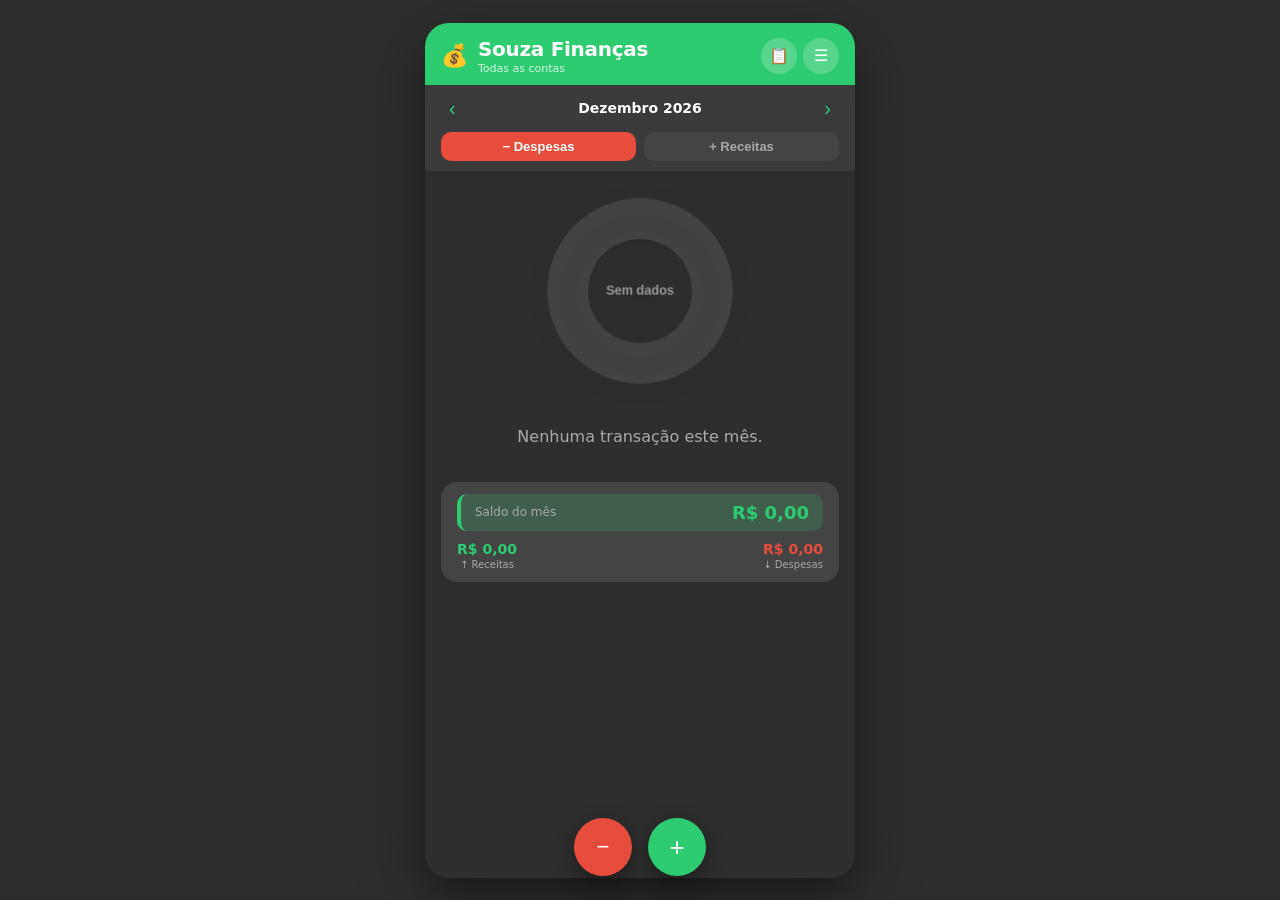
==== souzafinancas/index.html @ b455a030 "feat: Cria app Souza Finanças inspirada no Monefy com donut chart, categorias, drawer, histórico e s" ====
<!DOCTYPE html>
<html lang="pt-BR">
<head>
  <meta charset="UTF-8" />
  <meta name="viewport" content="width=device-width, initial-scale=1.0, viewport-fit=cover" />
  <meta name="theme-color" content="#2ecc71" />
  <meta name="description" content="Souza Finanças — Controlo financeiro pessoal" />
  <meta name="mobile-web-app-capable" content="yes" />
  <meta name="apple-mobile-web-app-capable" content="yes" />
  <meta name="apple-mobile-web-app-status-bar-style" content="default" />
  <meta name="apple-mobile-web-app-title" content="Souza Finanças" />
  <title>Souza Finanças</title>
  <link rel="manifest" href="manifest.json" />
  <link rel="stylesheet" href="css/style.css" />
</head>
<body>

<div id="app">

  <!-- ── HEADER ─────────────────────────────────────────── -->
  <header>
    <div class="header-left">
      <span style="font-size:22px">💰</span>
      <div>
        <h1>Souza Finanças</h1>
        <div class="header-sub">Todas as contas</div>
      </div>
    </div>
    <div class="header-actions">
      <button class="icon-btn" id="btn-historico" data-nav="historico" title="Histórico">📋</button>
      <button class="icon-btn" id="btn-menu" title="Menu">☰</button>
    </div>
  </header>

  <!-- ── BARRA PERÍODO ──────────────────────────────────── -->
  <div class="periodo-bar">
    <button class="periodo-btn" id="btn-mes-ant">‹</button>
    <span id="periodo-label">Agosto 2026</span>
    <button class="periodo-btn" id="btn-mes-seg">›</button>
  </div>

  <!-- ── TABS DESPESA / RECEITA ─────────────────────────── -->
  <div class="tabs-tipo">
    <button class="tab-tipo ativo" data-tipo="despesa">− Despesas</button>
    <button class="tab-tipo" data-tipo="receita">+ Receitas</button>
  </div>

  <!-- ── CONTEÚDO ───────────────────────────────────────── -->
  <div class="conteudo">

    <!-- ═══ PÁGINA: INÍCIO ════════════════════════════════ -->
    <div id="pagina-inicio" class="pagina">

      <!-- Gráfico Donut -->
      <div class="donut-wrapper">
        <canvas id="donut-canvas" width="220" height="220"></canvas>
      </div>

      <!-- Grid categorias -->
      <div id="categorias-grid"></div>

      <!-- Saldo -->
      <div class="saldo-section">
        <div class="saldo-bar positivo" id="saldo-bar">
          <span class="saldo-label">Saldo do mês</span>
          <span id="saldo-valor" class="positivo">R$ 0,00</span>
        </div>
        <div class="resumo-row">
          <div class="resumo-item receita">
            <span class="resumo-val" id="resumo-receita">R$ 0,00</span>
            <span class="resumo-lab">↑ Receitas</span>
          </div>
          <div class="resumo-item despesa">
            <span class="resumo-val" id="resumo-despesa">R$ 0,00</span>
            <span class="resumo-lab">↓ Despesas</span>
          </div>
        </div>
      </div>

    </div><!-- fim pagina-inicio -->

    <!-- ═══ PÁGINA: CATEGORIAS ════════════════════════════ -->
    <div id="pagina-categorias" class="pagina hidden">
      <div class="pagina-header">
        <button class="btn-back">←</button>
        <h2>Categorias</h2>
        <button class="btn-add-item" id="btn-nova-cat">+</button>
      </div>
      <div id="lista-categorias"></div>
    </div>

    <!-- ═══ PÁGINA: CONTAS ════════════════════════════════ -->
    <div id="pagina-contas" class="pagina hidden">
      <div class="pagina-header">
        <button class="btn-back">←</button>
        <h2>Contas</h2>
      </div>
      <div id="lista-contas"></div>
    </div>

    <!-- ═══ PÁGINA: HISTÓRICO ════════════════════════════ -->
    <div id="pagina-historico" class="pagina hidden">
      <div class="pagina-header">
        <button class="btn-back">←</button>
        <h2>Histórico</h2>
      </div>
      <div id="lista-historico"></div>
    </div>

  </div><!-- fim conteudo -->

  <!-- ── FAB Botões ─────────────────────────────────────── -->
  <div class="fab-container">
    <button class="fab fab-despesa" id="btn-fab-despesa" title="Nova Despesa">−</button>
    <button class="fab fab-receita" id="btn-fab-receita" title="Nova Receita">+</button>
  </div>

</div><!-- fim #app -->

<!-- ═══════ OVERLAY DRAWER ════════════════════════════════ -->
<div id="overlay-drawer"></div>

<!-- ═══════ DRAWER LATERAL ════════════════════════════════ -->
<aside id="drawer">
  <div class="drawer-header">
    <h2>💰 Souza Finanças</h2>
    <p>Gestão financeira pessoal</p>
  </div>
  <ul class="drawer-menu">
    <li data-nav="categorias">
      <div class="dm-icone">📓</div>
      Categorias
    </li>
    <li data-nav="contas">
      <div class="dm-icone">👛</div>
      Contas
    </li>
    <li data-nav="historico">
      <div class="dm-icone">📋</div>
      Histórico
    </li>
    <li data-nav="inicio">
      <div class="dm-icone">🏠</div>
      Início
    </li>
  </ul>
</aside>

<!-- ═══════ OVERLAY MODAL ═════════════════════════════════ -->
<div id="overlay-modal"></div>

<!-- ═══════ MODAL: NOVA TRANSAÇÃO ═════════════════════════ -->
<div id="modal-transacao" class="modal">
  <div class="modal-handle"></div>
  <h2>
    <span id="modal-tipo" class="modal-tipo-badge despesa">− Despesa</span>
    <button class="btn-fechar-modal" id="btn-fechar-modal">×</button>
  </h2>

  <div class="form-group">
    <label>Valor</label>
    <input type="number" id="modal-valor" placeholder="0,00" min="0" step="0.01" inputmode="decimal" />
  </div>

  <div class="form-group">
    <label>Categoria</label>
    <select id="modal-categoria"></select>
  </div>

  <div class="form-group">
    <label>Conta</label>
    <select id="modal-conta"></select>
  </div>

  <div class="form-group">
    <label>Data</label>
    <input type="date" id="modal-data" />
  </div>

  <div class="form-group">
    <label>Nota (opcional)</label>
    <input type="text" id="modal-nota" placeholder="Ex: Almoço com a família" />
  </div>

  <button class="btn-primario" id="btn-salvar-transacao">Guardar Transação</button>
</div>

<!-- ═══════ MODAL: NOVA CATEGORIA ═════════════════════════ -->
<div id="modal-nova-cat" class="modal">
  <div class="modal-handle"></div>
  <h2>
    Nova Categoria
    <button class="btn-fechar-modal" id="btn-fechar-nova-cat">×</button>
  </h2>

  <div class="form-group">
    <label>Nome</label>
    <input type="text" id="nova-cat-nome" placeholder="Ex: Academia" />
  </div>

  <div class="form-group">
    <label>Ícone (emoji)</label>
    <input type="text" id="nova-cat-icone" placeholder="🏋️" maxlength="2" style="text-align:center;font-size:28px" />
  </div>

  <div class="form-group">
    <label>Cor</label>
    <input type="color" id="nova-cat-cor" value="#2ecc71" style="height:44px;padding:4px" />
  </div>

  <div class="form-group">
    <label>Tipo</label>
    <select id="nova-cat-tipo">
      <option value="despesa">Despesa</option>
      <option value="receita">Receita</option>
    </select>
  </div>

  <button class="btn-primario" id="btn-salvar-cat">Criar Categoria</button>
</div>

<!-- ═══════ MODAL: DETALHE CATEGORIA ══════════════════════ -->
<div id="modal-detalhe" class="modal">
  <div class="modal-handle"></div>
  <div style="display:flex;justify-content:flex-end">
    <button class="btn-fechar-modal" id="btn-fechar-det">×</button>
  </div>
  <div class="det-header">
    <h2 id="det-titulo">Categoria</h2>
    <div class="det-total" id="det-total">R$ 0,00</div>
    <div class="det-qtd" id="det-qtd">0 transações</div>
  </div>
  <div id="det-lista"></div>
</div>

<!-- ═══════ TOAST ══════════════════════════════════════════ -->
<div id="toast"></div>

<!-- ═══════ SCRIPTS ════════════════════════════════════════ -->
<script src="js/data.js"></script>
<script src="js/storage.js"></script>
<script src="js/chart.js"></script>
<script src="js/app.js"></script>
<script>
  // Botão histórico no header
  document.getElementById('btn-historico').addEventListener('click', () => navegarPara('historico'));

  // Service Worker
  if ('serviceWorker' in navigator) {
    navigator.serviceWorker.register('sw.js').catch(() => {});
  }
</script>
</body>
</html>
---- souzafinancas/css/style.css ----
/* ============================================================
   style.css — Souza Finanças · Design inspirado no Monefy
   ============================================================ */

/* ── Reset & Base ─────────────────────────────────────────── */
*, *::before, *::after { box-sizing: border-box; margin: 0; padding: 0; }

:root {
  --verde:      #2ecc71;
  --verde-esc:  #27ae60;
  --verde-claro:#e8f8f0;
  --fundo-dark: #2e2e2e;
  --fundo-med:  #3a3a3a;
  --fundo-card: #444444;
  --texto:      #ffffff;
  --texto-muted:#aaaaaa;
  --vermelho:   #e74c3c;
  --azul:       #3498db;
  --sombra:     0 4px 20px rgba(0,0,0,0.3);
  --radius:     16px;
  --radius-sm:  10px;
  --transition: 0.25s ease;
}

html, body {
  height: 100%;
  font-family: 'Segoe UI', system-ui, -apple-system, sans-serif;
  background: var(--fundo-dark);
  color: var(--texto);
  overflow: hidden;
}

/* ── Layout principal ────────────────────────────────────── */
#app {
  display: flex;
  flex-direction: column;
  height: 100vh;
  max-width: 430px;
  margin: 0 auto;
  position: relative;
  overflow: hidden;
  background: var(--fundo-dark);
}

/* ── Header ──────────────────────────────────────────────── */
header {
  background: var(--verde);
  padding: 14px 16px 10px;
  display: flex;
  align-items: center;
  justify-content: space-between;
  z-index: 10;
  flex-shrink: 0;
}

.header-left {
  display: flex;
  align-items: center;
  gap: 10px;
}

header h1 {
  font-size: 20px;
  font-weight: 700;
  color: #fff;
  letter-spacing: -0.3px;
}

.header-sub {
  font-size: 11px;
  color: rgba(255,255,255,0.8);
  margin-top: 1px;
}

.header-actions {
  display: flex;
  gap: 6px;
  align-items: center;
}

.icon-btn {
  background: rgba(255,255,255,0.2);
  border: none;
  border-radius: 50%;
  width: 36px;
  height: 36px;
  cursor: pointer;
  display: flex;
  align-items: center;
  justify-content: center;
  font-size: 16px;
  color: #fff;
  transition: background var(--transition);
}
.icon-btn:hover { background: rgba(255,255,255,0.35); }

/* ── Barra período ───────────────────────────────────────── */
.periodo-bar {
  display: flex;
  align-items: center;
  justify-content: space-between;
  padding: 8px 16px;
  background: var(--fundo-med);
  flex-shrink: 0;
}

.periodo-btn {
  background: none;
  border: none;
  color: var(--verde);
  font-size: 20px;
  cursor: pointer;
  padding: 4px 8px;
  border-radius: 8px;
  transition: background var(--transition);
}
.periodo-btn:hover { background: rgba(46,204,113,0.15); }

#periodo-label {
  font-size: 14px;
  font-weight: 600;
  color: var(--texto);
}

/* ── Tabs Despesa / Receita ──────────────────────────────── */
.tabs-tipo {
  display: flex;
  background: var(--fundo-med);
  padding: 0 16px 10px;
  gap: 8px;
  flex-shrink: 0;
}

.tab-tipo {
  flex: 1;
  padding: 7px;
  border: none;
  border-radius: var(--radius-sm);
  font-size: 13px;
  font-weight: 600;
  cursor: pointer;
  transition: all var(--transition);
  background: var(--fundo-card);
  color: var(--texto-muted);
}

.tab-tipo[data-tipo="despesa"].ativo {
  background: var(--vermelho);
  color: #fff;
}
.tab-tipo[data-tipo="receita"].ativo {
  background: var(--verde);
  color: #fff;
}

/* ── Conteúdo principal ──────────────────────────────────── */
.conteudo {
  flex: 1;
  overflow-y: auto;
  -webkit-overflow-scrolling: touch;
  scrollbar-width: none;
}
.conteudo::-webkit-scrollbar { display: none; }

/* ── Página ──────────────────────────────────────────────── */
.pagina { padding-bottom: 100px; }
.hidden { display: none !important; }

/* ── Gráfico Donut ───────────────────────────────────────── */
.donut-wrapper {
  display: flex;
  justify-content: center;
  align-items: center;
  padding: 20px 16px 8px;
}

#donut-canvas {
  width: 200px;
  height: 200px;
  filter: drop-shadow(0 4px 12px rgba(0,0,0,0.4));
}

/* ── Grid de categorias ──────────────────────────────────── */
#categorias-grid {
  display: grid;
  grid-template-columns: repeat(3, 1fr);
  gap: 8px;
  padding: 8px 16px;
}

.cat-item {
  display: flex;
  flex-direction: column;
  align-items: center;
  gap: 4px;
  padding: 10px 6px;
  background: var(--fundo-card);
  border-radius: var(--radius-sm);
  cursor: pointer;
  transition: transform var(--transition), background var(--transition);
  border-left: 3px solid var(--cat-cor, var(--verde));
}
.cat-item:active { transform: scale(0.95); }

.cat-icone { font-size: 22px; }
.cat-nome  { font-size: 10px; color: var(--texto-muted); text-align: center; }
.cat-pct   { font-size: 12px; font-weight: 700; color: var(--cat-cor, var(--verde)); }

.sem-dados {
  text-align: center;
  color: var(--texto-muted);
  padding: 20px;
  grid-column: 1/-1;
}

/* ── Saldo bar ───────────────────────────────────────────── */
.saldo-section {
  margin: 8px 16px;
  padding: 12px 16px;
  background: var(--fundo-card);
  border-radius: var(--radius);
}

.saldo-bar {
  display: flex;
  align-items: center;
  justify-content: space-between;
  padding: 8px 14px;
  border-radius: var(--radius-sm);
  margin-bottom: 10px;
}
.saldo-bar.positivo { background: rgba(46,204,113,0.2); border-left: 4px solid var(--verde); }
.saldo-bar.negativo { background: rgba(231,76,60,0.2);  border-left: 4px solid var(--vermelho); }

#saldo-valor {
  font-size: 18px;
  font-weight: 700;
}
#saldo-valor.positivo { color: var(--verde); }
#saldo-valor.negativo { color: var(--vermelho); }

.saldo-label { font-size: 12px; color: var(--texto-muted); }

.resumo-row {
  display: flex;
  justify-content: space-between;
}

.resumo-item {
  display: flex;
  flex-direction: column;
  align-items: center;
  gap: 2px;
}
.resumo-item .resumo-val {
  font-size: 14px;
  font-weight: 600;
}
.resumo-item .resumo-lab {
  font-size: 10px;
  color: var(--texto-muted);
}
.resumo-item.receita .resumo-val { color: var(--verde); }
.resumo-item.despesa .resumo-val { color: var(--vermelho); }

/* ── FAB Botões ──────────────────────────────────────────── */
.fab-container {
  position: fixed;
  bottom: 24px;
  left: 50%;
  transform: translateX(-50%);
  display: flex;
  gap: 16px;
  z-index: 20;
  max-width: 430px;
}

.fab {
  width: 58px;
  height: 58px;
  border-radius: 50%;
  border: none;
  cursor: pointer;
  font-size: 26px;
  display: flex;
  align-items: center;
  justify-content: center;
  box-shadow: 0 6px 20px rgba(0,0,0,0.4);
  transition: transform 0.2s, box-shadow 0.2s;
}
.fab:active { transform: scale(0.92); }

.fab-despesa {
  background: var(--vermelho);
  color: #fff;
  font-size: 22px;
}
.fab-receita {
  background: var(--verde);
  color: #fff;
}

/* ── Drawer lateral ──────────────────────────────────────── */
#overlay-drawer {
  position: fixed;
  inset: 0;
  background: rgba(0,0,0,0.5);
  z-index: 29;
  opacity: 0;
  pointer-events: none;
  transition: opacity var(--transition);
}
#overlay-drawer.visivel { opacity: 1; pointer-events: all; }

#drawer {
  position: fixed;
  top: 0;
  right: -280px;
  width: 260px;
  height: 100%;
  background: #f0faf5;
  z-index: 30;
  transition: right var(--transition);
  display: flex;
  flex-direction: column;
  padding: 0;
  overflow-y: auto;
}
#drawer.aberto { right: 0; }

.drawer-header {
  background: var(--verde);
  padding: 40px 20px 20px;
  color: #fff;
}
.drawer-header h2 { font-size: 22px; }
.drawer-header p  { font-size: 12px; opacity: 0.8; margin-top: 2px; }

.drawer-menu {
  list-style: none;
  padding: 16px 0;
  flex: 1;
}

.drawer-menu li {
  display: flex;
  align-items: center;
  gap: 16px;
  padding: 16px 24px;
  cursor: pointer;
  color: #333;
  font-size: 15px;
  font-weight: 500;
  transition: background var(--transition);
}
.drawer-menu li:hover { background: var(--verde-claro); }

.drawer-menu .dm-icone {
  width: 44px;
  height: 44px;
  background: var(--verde-claro);
  border-radius: 50%;
  display: flex;
  align-items: center;
  justify-content: center;
  font-size: 22px;
  flex-shrink: 0;
}

/* ── Modals ──────────────────────────────────────────────── */
#overlay-modal {
  position: fixed;
  inset: 0;
  background: rgba(0,0,0,0.55);
  z-index: 39;
  opacity: 0;
  pointer-events: none;
  transition: opacity var(--transition);
}
#overlay-modal.visivel { opacity: 1; pointer-events: all; }

.modal {
  position: fixed;
  bottom: -100%;
  left: 50%;
  transform: translateX(-50%);
  width: 100%;
  max-width: 430px;
  background: #1e1e1e;
  border-radius: var(--radius) var(--radius) 0 0;
  z-index: 40;
  padding: 24px 20px 32px;
  transition: bottom 0.3s cubic-bezier(0.4,0,0.2,1);
  max-height: 90vh;
  overflow-y: auto;
}
.modal.visivel { bottom: 0; }

.modal-handle {
  width: 40px;
  height: 4px;
  background: #444;
  border-radius: 4px;
  margin: -12px auto 16px;
}

.modal h2 {
  font-size: 18px;
  margin-bottom: 16px;
  display: flex;
  align-items: center;
  justify-content: space-between;
}

.btn-fechar-modal {
  background: none;
  border: none;
  color: var(--texto-muted);
  font-size: 22px;
  cursor: pointer;
  line-height: 1;
}

.modal-tipo-badge {
  font-size: 14px;
  font-weight: 600;
  padding: 4px 10px;
  border-radius: 20px;
}
.modal-tipo-badge.despesa { background: rgba(231,76,60,0.2); color: var(--vermelho); }
.modal-tipo-badge.receita { background: rgba(46,204,113,0.2); color: var(--verde); }

.form-group {
  margin-bottom: 14px;
}

.form-group label {
  display: block;
  font-size: 12px;
  color: var(--texto-muted);
  margin-bottom: 6px;
  font-weight: 500;
  text-transform: uppercase;
  letter-spacing: 0.5px;
}

.form-group input,
.form-group select,
.form-group textarea {
  width: 100%;
  background: #2a2a2a;
  border: 1.5px solid #3a3a3a;
  border-radius: var(--radius-sm);
  color: #fff;
  padding: 10px 14px;
  font-size: 15px;
  outline: none;
  transition: border-color var(--transition);
  font-family: inherit;
}
.form-group input:focus,
.form-group select:focus,
.form-group textarea:focus {
  border-color: var(--verde);
}
.form-group select option { background: #2a2a2a; }

.form-group input[type="number"] {
  font-size: 24px;
  font-weight: 700;
  text-align: center;
}

.btn-primario {
  width: 100%;
  padding: 14px;
  background: var(--verde);
  color: #fff;
  border: none;
  border-radius: var(--radius-sm);
  font-size: 16px;
  font-weight: 700;
  cursor: pointer;
  margin-top: 8px;
  transition: background var(--transition);
}
.btn-primario:hover { background: var(--verde-esc); }
.btn-primario:active { transform: scale(0.98); }

/* ── Página Categorias / Contas ──────────────────────────── */
.pagina-header {
  display: flex;
  align-items: center;
  padding: 16px;
  gap: 12px;
  background: var(--fundo-med);
  flex-shrink: 0;
  position: sticky;
  top: 0;
  z-index: 5;
}

.pagina-header h2 { font-size: 18px; flex: 1; }

.btn-back {
  background: none;
  border: none;
  color: var(--verde);
  font-size: 22px;
  cursor: pointer;
  padding: 4px;
}

.btn-add-item {
  background: var(--verde);
  border: none;
  border-radius: 50%;
  width: 34px;
  height: 34px;
  color: #fff;
  font-size: 22px;
  cursor: pointer;
  display: flex;
  align-items: center;
  justify-content: center;
}

.secao-titulo {
  padding: 12px 16px 6px;
  font-size: 13px;
  color: var(--texto-muted);
  font-weight: 600;
  text-transform: uppercase;
  letter-spacing: 0.5px;
}

.lista-item {
  display: flex;
  align-items: center;
  gap: 12px;
  padding: 12px 16px;
  border-bottom: 1px solid rgba(255,255,255,0.05);
  transition: background var(--transition);
}
.lista-item:hover { background: rgba(255,255,255,0.04); }

.li-icone {
  width: 40px;
  height: 40px;
  border-radius: 50%;
  display: flex;
  align-items: center;
  justify-content: center;
  font-size: 20px;
  flex-shrink: 0;
  background: rgba(255,255,255,0.1);
}

.li-nome { flex: 1; font-size: 15px; }
.li-saldo { font-size: 14px; font-weight: 600; }
.li-saldo.positivo { color: var(--verde); }
.li-saldo.negativo { color: var(--vermelho); }

.li-del {
  background: none;
  border: none;
  font-size: 18px;
  cursor: pointer;
  color: var(--texto-muted);
  padding: 4px 8px;
  border-radius: 6px;
  transition: background var(--transition);
}
.li-del:hover { background: rgba(231,76,60,0.2); color: var(--vermelho); }

/* ── Histórico ───────────────────────────────────────────── */
.hist-item {
  display: flex;
  align-items: center;
  gap: 12px;
  padding: 12px 16px;
  border-bottom: 1px solid rgba(255,255,255,0.05);
}

.hist-icone {
  width: 42px;
  height: 42px;
  border-radius: 50%;
  display: flex;
  align-items: center;
  justify-content: center;
  font-size: 20px;
  flex-shrink: 0;
}

.hist-info {
  flex: 1;
  display: flex;
  flex-direction: column;
  gap: 2px;
}

.hist-cat { font-size: 14px; font-weight: 600; }
.hist-detalhe { font-size: 11px; color: var(--texto-muted); }
.hist-nota { font-size: 11px; color: var(--verde); font-style: italic; }

.hist-right {
  display: flex;
  flex-direction: column;
  align-items: flex-end;
  gap: 4px;
}

.hist-val {
  font-size: 14px;
  font-weight: 700;
}
.hist-val.despesa { color: var(--vermelho); }
.hist-val.receita { color: var(--verde); }

.hist-del {
  background: none;
  border: none;
  color: var(--texto-muted);
  font-size: 18px;
  cursor: pointer;
  line-height: 1;
}

/* ── Modal Detalhe Categoria ────────────────────────────── */
.det-header {
  text-align: center;
  margin-bottom: 16px;
}
.det-header h2 { font-size: 20px; }
.det-total { font-size: 28px; font-weight: 700; color: var(--verde); margin: 8px 0 4px; }
.det-qtd { font-size: 12px; color: var(--texto-muted); }

.det-item {
  display: flex;
  justify-content: space-between;
  align-items: center;
  padding: 10px 0;
  border-bottom: 1px solid rgba(255,255,255,0.05);
  font-size: 13px;
  gap: 8px;
}
.det-item span:first-child { color: var(--texto-muted); flex-shrink: 0; }
.det-item span:nth-child(2) { flex: 1; font-style: italic; color: var(--verde); font-size: 12px; }

/* ── Toast ───────────────────────────────────────────────── */
#toast {
  position: fixed;
  bottom: 100px;
  left: 50%;
  transform: translateX(-50%) translateY(20px);
  background: rgba(46,204,113,0.95);
  color: #fff;
  padding: 10px 20px;
  border-radius: 24px;
  font-size: 13px;
  font-weight: 600;
  z-index: 99;
  opacity: 0;
  transition: all 0.3s;
  pointer-events: none;
  white-space: nowrap;
}
#toast.visivel {
  opacity: 1;
  transform: translateX(-50%) translateY(0);
}

/* ── Animações ───────────────────────────────────────────── */
@keyframes shake {
  0%,100% { transform: translateX(0); }
  20%,60%  { transform: translateX(-6px); }
  40%,80%  { transform: translateX(6px); }
}
.shake { animation: shake 0.4s ease; }

/* ── Scrollbar ───────────────────────────────────────────── */
::-webkit-scrollbar { width: 4px; }
::-webkit-scrollbar-track { background: transparent; }
::-webkit-scrollbar-thumb { background: rgba(255,255,255,0.15); border-radius: 4px; }

/* ── Desktop centering ───────────────────────────────────── */
@media (min-width: 480px) {
  #app {
    border-radius: 24px;
    box-shadow: 0 20px 60px rgba(0,0,0,0.5);
    height: 95vh;
    margin: 2.5vh auto;
  }
  .fab-container {
    max-width: 430px;
  }
  #drawer { right: calc(-280px); }
}
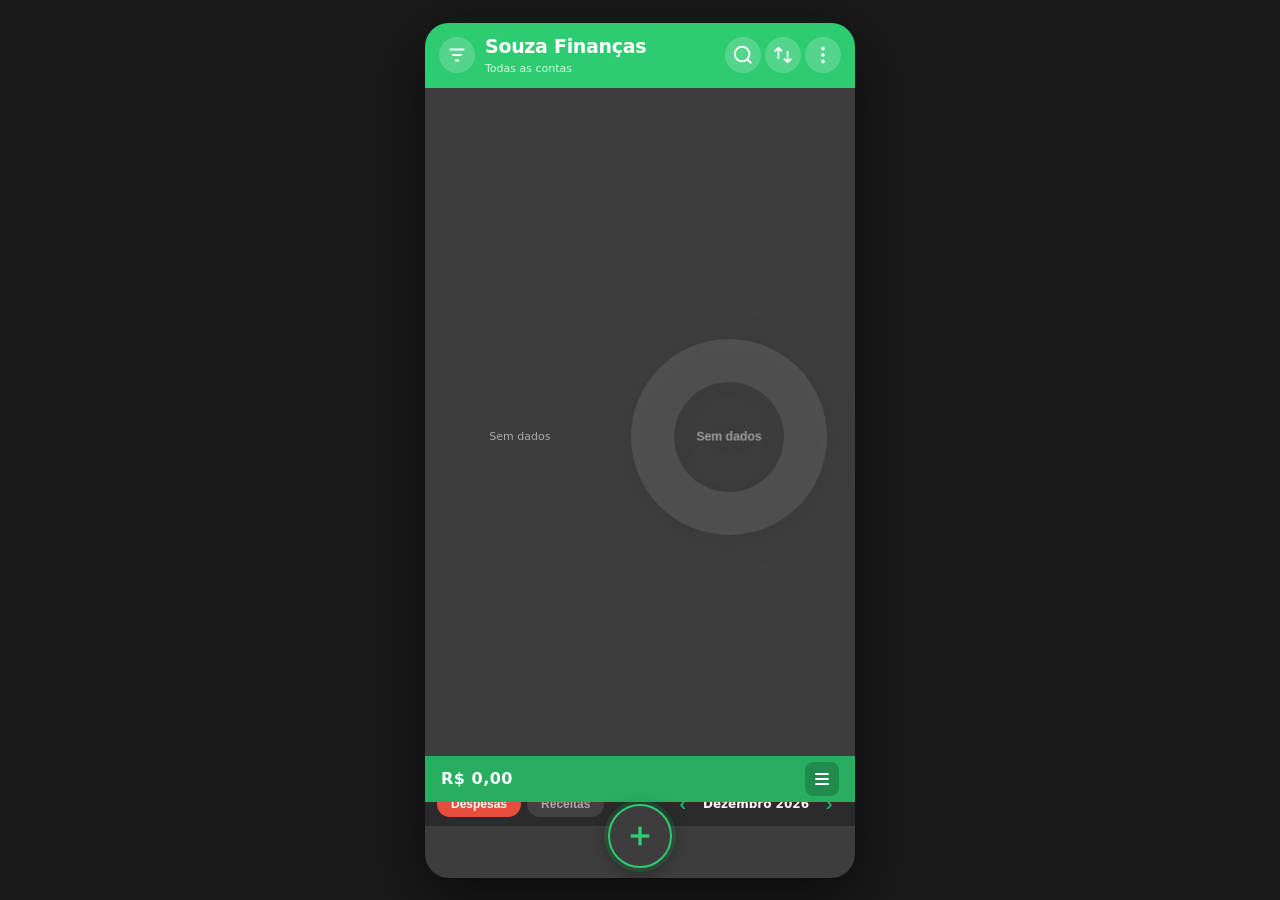
==== commit 3156c533: "redesign: Layout estilo Monefy — ícones à esq + donut à dir, FAB único verde, drawer com SVG icons, " ====
--- a/souzafinancas/index.html
+++ b/souzafinancas/index.html
@@ -7,7 +7,7 @@
   <meta name="description" content="Souza Finanças — Controlo financeiro pessoal" />
   <meta name="mobile-web-app-capable" content="yes" />
   <meta name="apple-mobile-web-app-capable" content="yes" />
-  <meta name="apple-mobile-web-app-status-bar-style" content="default" />
+  <meta name="apple-mobile-web-app-status-bar-style" content="black-translucent" />
   <meta name="apple-mobile-web-app-title" content="Souza Finanças" />
   <title>Souza Finanças</title>
   <link rel="manifest" href="manifest.json" />
@@ -17,139 +17,176 @@
 
 <div id="app">
 
-  <!-- ── HEADER ─────────────────────────────────────────── -->
+  <!-- ══ HEADER estilo Monefy ══════════════════════════════ -->
   <header>
     <div class="header-left">
-      <span style="font-size:22px">💰</span>
-      <div>
+      <button class="hdr-icon-btn" id="btn-filtro" title="Filtro">
+        <svg viewBox="0 0 24 24" fill="none" stroke="currentColor" stroke-width="2"><path d="M4 6h16M7 12h10M10 18h4"/></svg>
+      </button>
+      <div class="hdr-titulo">
         <h1>Souza Finanças</h1>
-        <div class="header-sub">Todas as contas</div>
+        <span class="header-sub">Todas as contas</span>
       </div>
     </div>
     <div class="header-actions">
-      <button class="icon-btn" id="btn-historico" data-nav="historico" title="Histórico">📋</button>
-      <button class="icon-btn" id="btn-menu" title="Menu">☰</button>
+      <button class="hdr-icon-btn" id="btn-historico" title="Histórico">
+        <svg viewBox="0 0 24 24" fill="none" stroke="currentColor" stroke-width="2"><circle cx="11" cy="11" r="8"/><path d="m21 21-4.35-4.35"/></svg>
+      </button>
+      <button class="hdr-icon-btn" title="Transferir">
+        <svg viewBox="0 0 24 24" fill="none" stroke="currentColor" stroke-width="2"><path d="M7 16V4m0 0L3 8m4-4 4 4M17 8v12m0 0 4-4m-4 4-4-4"/></svg>
+      </button>
+      <button class="hdr-icon-btn" id="btn-menu" title="Menu">
+        <svg viewBox="0 0 24 24" fill="none" stroke="currentColor" stroke-width="2"><circle cx="12" cy="5" r="1"/><circle cx="12" cy="12" r="1"/><circle cx="12" cy="19" r="1"/></svg>
+      </button>
     </div>
   </header>
 
-  <!-- ── BARRA PERÍODO ──────────────────────────────────── -->
-  <div class="periodo-bar">
-    <button class="periodo-btn" id="btn-mes-ant">‹</button>
-    <span id="periodo-label">Agosto 2026</span>
-    <button class="periodo-btn" id="btn-mes-seg">›</button>
-  </div>
-
-  <!-- ── TABS DESPESA / RECEITA ─────────────────────────── -->
-  <div class="tabs-tipo">
-    <button class="tab-tipo ativo" data-tipo="despesa">− Despesas</button>
-    <button class="tab-tipo" data-tipo="receita">+ Receitas</button>
-  </div>
-
-  <!-- ── CONTEÚDO ───────────────────────────────────────── -->
-  <div class="conteudo">
-
-    <!-- ═══ PÁGINA: INÍCIO ════════════════════════════════ -->
-    <div id="pagina-inicio" class="pagina">
-
-      <!-- Gráfico Donut -->
-      <div class="donut-wrapper">
-        <canvas id="donut-canvas" width="220" height="220"></canvas>
-      </div>
-
-      <!-- Grid categorias -->
-      <div id="categorias-grid"></div>
-
-      <!-- Saldo -->
-      <div class="saldo-section">
-        <div class="saldo-bar positivo" id="saldo-bar">
-          <span class="saldo-label">Saldo do mês</span>
-          <span id="saldo-valor" class="positivo">R$ 0,00</span>
-        </div>
-        <div class="resumo-row">
-          <div class="resumo-item receita">
-            <span class="resumo-val" id="resumo-receita">R$ 0,00</span>
-            <span class="resumo-lab">↑ Receitas</span>
-          </div>
-          <div class="resumo-item despesa">
-            <span class="resumo-val" id="resumo-despesa">R$ 0,00</span>
-            <span class="resumo-lab">↓ Despesas</span>
-          </div>
-        </div>
-      </div>
-
-    </div><!-- fim pagina-inicio -->
-
-    <!-- ═══ PÁGINA: CATEGORIAS ════════════════════════════ -->
-    <div id="pagina-categorias" class="pagina hidden">
-      <div class="pagina-header">
-        <button class="btn-back">←</button>
-        <h2>Categorias</h2>
-        <button class="btn-add-item" id="btn-nova-cat">+</button>
-      </div>
-      <div id="lista-categorias"></div>
-    </div>
-
-    <!-- ═══ PÁGINA: CONTAS ════════════════════════════════ -->
-    <div id="pagina-contas" class="pagina hidden">
-      <div class="pagina-header">
-        <button class="btn-back">←</button>
-        <h2>Contas</h2>
-      </div>
-      <div id="lista-contas"></div>
-    </div>
-
-    <!-- ═══ PÁGINA: HISTÓRICO ════════════════════════════ -->
-    <div id="pagina-historico" class="pagina hidden">
-      <div class="pagina-header">
-        <button class="btn-back">←</button>
-        <h2>Histórico</h2>
-      </div>
-      <div id="lista-historico"></div>
-    </div>
-
-  </div><!-- fim conteudo -->
-
-  <!-- ── FAB Botões ─────────────────────────────────────── -->
-  <div class="fab-container">
-    <button class="fab fab-despesa" id="btn-fab-despesa" title="Nova Despesa">−</button>
-    <button class="fab fab-receita" id="btn-fab-receita" title="Nova Receita">+</button>
+  <!-- ══ PÁGINA INÍCIO ══════════════════════════════════════ -->
+  <div id="pagina-inicio" class="pagina">
+
+    <!-- Área principal: ícones + donut -->
+    <div class="main-area">
+
+      <!-- Coluna de ícones das categorias (esquerda) -->
+      <div class="cats-col" id="cats-col"></div>
+
+      <!-- Donut chart (centro/direita) -->
+      <div class="donut-area">
+        <canvas id="donut-canvas" width="240" height="240"></canvas>
+      </div>
+
+    </div>
+
+    <!-- Barra de período e tabs -->
+    <div class="mid-bar">
+      <div class="tabs-tipo">
+        <button class="tab-tipo ativo" data-tipo="despesa">Despesas</button>
+        <button class="tab-tipo" data-tipo="receita">Receitas</button>
+      </div>
+      <div class="periodo-nav">
+        <button class="periodo-btn" id="btn-mes-ant">‹</button>
+        <span id="periodo-label">Agosto 2026</span>
+        <button class="periodo-btn" id="btn-mes-seg">›</button>
+      </div>
+    </div>
+
+  </div><!-- fim pagina-inicio -->
+
+  <!-- ══ PÁGINAS SECUNDÁRIAS ════════════════════════════════ -->
+
+  <div id="pagina-categorias" class="pagina hidden">
+    <div class="pagina-header">
+      <button class="btn-back">←</button>
+      <h2>Categorias</h2>
+      <button class="btn-add-item" id="btn-nova-cat">+</button>
+    </div>
+    <div id="lista-categorias"></div>
+  </div>
+
+  <div id="pagina-contas" class="pagina hidden">
+    <div class="pagina-header">
+      <button class="btn-back">←</button>
+      <h2>Contas</h2>
+    </div>
+    <div id="lista-contas"></div>
+  </div>
+
+  <div id="pagina-historico" class="pagina hidden">
+    <div class="pagina-header">
+      <button class="btn-back">←</button>
+      <h2>Histórico</h2>
+    </div>
+    <div id="lista-historico"></div>
+  </div>
+
+  <!-- ══ BARRA DE SALDO (fundo, estilo Monefy) ═════════════ -->
+  <div class="saldo-bottom" id="saldo-bar">
+    <span id="saldo-valor" class="sb-valor">R$ 0,00</span>
+    <button class="sb-menu-btn" id="btn-sb-menu">
+      <svg viewBox="0 0 24 24" fill="none" stroke="currentColor" stroke-width="2.5"><line x1="4" y1="6" x2="20" y2="6"/><line x1="4" y1="12" x2="20" y2="12"/><line x1="4" y1="18" x2="20" y2="18"/></svg>
+    </button>
+  </div>
+
+  <!-- ══ FAB único estilo Monefy ════════════════════════════ -->
+  <div class="fab-wrap">
+    <button class="fab-main" id="btn-fab-despesa" title="Adicionar gasto">
+      <svg viewBox="0 0 24 24" fill="none" stroke="currentColor" stroke-width="2.5"><line x1="12" y1="5" x2="12" y2="19"/><line x1="5" y1="12" x2="19" y2="12"/></svg>
+    </button>
   </div>
 
 </div><!-- fim #app -->
 
-<!-- ═══════ OVERLAY DRAWER ════════════════════════════════ -->
+<!-- ══ OVERLAY DRAWER ═════════════════════════════════════ -->
 <div id="overlay-drawer"></div>
 
-<!-- ═══════ DRAWER LATERAL ════════════════════════════════ -->
+<!-- ══ DRAWER LATERAL estilo Monefy ══════════════════════ -->
 <aside id="drawer">
-  <div class="drawer-header">
-    <h2>💰 Souza Finanças</h2>
-    <p>Gestão financeira pessoal</p>
-  </div>
   <ul class="drawer-menu">
+
     <li data-nav="categorias">
-      <div class="dm-icone">📓</div>
-      Categorias
-    </li>
+      <div class="dm-icone">
+        <svg viewBox="0 0 24 24" fill="none" stroke="#2ecc71" stroke-width="1.5" stroke-linecap="round" stroke-linejoin="round">
+          <rect x="4" y="2" width="13" height="20" rx="2"/>
+          <line x1="4" y1="7" x2="4" y2="7"/>
+          <line x1="9" y1="2" x2="9" y2="22"/>
+          <line x1="13" y1="7" x2="17" y2="7"/>
+          <line x1="13" y1="11" x2="17" y2="11"/>
+          <line x1="13" y1="15" x2="17" y2="15"/>
+        </svg>
+      </div>
+      <span>Categorias</span>
+    </li>
+
     <li data-nav="contas">
-      <div class="dm-icone">👛</div>
-      Contas
-    </li>
-    <li data-nav="historico">
-      <div class="dm-icone">📋</div>
-      Histórico
-    </li>
-    <li data-nav="inicio">
-      <div class="dm-icone">🏠</div>
-      Início
-    </li>
+      <div class="dm-icone">
+        <svg viewBox="0 0 24 24" fill="none" stroke="#2ecc71" stroke-width="1.5" stroke-linecap="round" stroke-linejoin="round">
+          <rect x="2" y="7" width="20" height="13" rx="2"/>
+          <path d="M16 16a1 1 0 1 0 2 0 1 1 0 0 0-2 0z" fill="#2ecc71"/>
+          <path d="M22 11V9a2 2 0 0 0-2-2H4a2 2 0 0 0-2 2v2"/>
+          <line x1="2" y1="11" x2="22" y2="11"/>
+        </svg>
+      </div>
+      <span>Contas</span>
+    </li>
+
+    <li data-nav="moedas">
+      <div class="dm-icone">
+        <svg viewBox="0 0 24 24" fill="none" stroke="#2ecc71" stroke-width="1.5" stroke-linecap="round" stroke-linejoin="round">
+          <circle cx="12" cy="12" r="9"/>
+          <path d="M12 7v1m0 8v1"/>
+          <path d="M9.5 9.5A2.5 2.5 0 0 1 12 8a2.5 2.5 0 0 1 0 5 2.5 2.5 0 0 0 0 5 2.5 2.5 0 0 0 2.5-1.5"/>
+        </svg>
+      </div>
+      <span>Moedas</span>
+    </li>
+
+    <li id="li-configuracoes">
+      <div class="dm-icone">
+        <svg viewBox="0 0 24 24" fill="none" stroke="#2ecc71" stroke-width="1.5" stroke-linecap="round" stroke-linejoin="round">
+          <circle cx="12" cy="12" r="3"/>
+          <path d="M19.4 15a1.65 1.65 0 0 0 .33 1.82l.06.06a2 2 0 0 1-2.83 2.83l-.06-.06a1.65 1.65 0 0 0-1.82-.33 1.65 1.65 0 0 0-1 1.51V21a2 2 0 0 1-4 0v-.09A1.65 1.65 0 0 0 9 19.4a1.65 1.65 0 0 0-1.82.33l-.06.06a2 2 0 0 1-2.83-2.83l.06-.06A1.65 1.65 0 0 0 4.68 15a1.65 1.65 0 0 0-1.51-1H3a2 2 0 0 1 0-4h.09A1.65 1.65 0 0 0 4.6 9a1.65 1.65 0 0 0-.33-1.82l-.06-.06a2 2 0 0 1 2.83-2.83l.06.06A1.65 1.65 0 0 0 9 4.68a1.65 1.65 0 0 0 1-1.51V3a2 2 0 0 1 4 0v.09a1.65 1.65 0 0 0 1 1.51 1.65 1.65 0 0 0 1.82-.33l.06-.06a2 2 0 0 1 2.83 2.83l-.06.06A1.65 1.65 0 0 0 19.4 9a1.65 1.65 0 0 0 1.51 1H21a2 2 0 0 1 0 4h-.09a1.65 1.65 0 0 0-1.51 1z"/>
+        </svg>
+      </div>
+      <span>Configurações</span>
+    </li>
+
+    <li id="li-guias">
+      <div class="dm-icone">
+        <svg viewBox="0 0 24 24" fill="none" stroke="#2ecc71" stroke-width="1.5" stroke-linecap="round" stroke-linejoin="round">
+          <path d="M22 10v6M2 10l10-5 10 5-10 5z"/>
+          <path d="M6 12v5c0 1.657 2.686 3 6 3s6-1.343 6-3v-5"/>
+        </svg>
+      </div>
+      <span>Guias</span>
+    </li>
+
   </ul>
 </aside>
 
-<!-- ═══════ OVERLAY MODAL ═════════════════════════════════ -->
+<!-- ══ OVERLAY MODAL ══════════════════════════════════════ -->
 <div id="overlay-modal"></div>
 
-<!-- ═══════ MODAL: NOVA TRANSAÇÃO ═════════════════════════ -->
+<!-- ══ MODAL: NOVA TRANSAÇÃO (calculadora) ═══════════════ -->
 <div id="modal-transacao" class="modal">
   <div class="modal-handle"></div>
   <h2>
@@ -157,57 +194,75 @@
     <button class="btn-fechar-modal" id="btn-fechar-modal">×</button>
   </h2>
 
-  <div class="form-group">
-    <label>Valor</label>
-    <input type="number" id="modal-valor" placeholder="0,00" min="0" step="0.01" inputmode="decimal" />
-  </div>
-
-  <div class="form-group">
-    <label>Categoria</label>
-    <select id="modal-categoria"></select>
-  </div>
-
-  <div class="form-group">
-    <label>Conta</label>
-    <select id="modal-conta"></select>
-  </div>
-
-  <div class="form-group">
-    <label>Data</label>
-    <input type="date" id="modal-data" />
-  </div>
-
-  <div class="form-group">
-    <label>Nota (opcional)</label>
-    <input type="text" id="modal-nota" placeholder="Ex: Almoço com a família" />
-  </div>
-
-  <button class="btn-primario" id="btn-salvar-transacao">Guardar Transação</button>
+  <div class="calc-display" id="calc-display">
+    <span class="calc-moeda" id="calc-moeda-simbolo">R$</span>
+    <span class="calc-valor" id="calc-valor-display">0</span>
+  </div>
+
+  <div class="form-row">
+    <div class="form-group" style="flex:1">
+      <label>Categoria</label>
+      <select id="modal-categoria"></select>
+    </div>
+    <div class="form-group" style="flex:1">
+      <label>Conta</label>
+      <select id="modal-conta"></select>
+    </div>
+  </div>
+
+  <div class="form-row">
+    <div class="form-group" style="flex:1">
+      <label>Data</label>
+      <input type="date" id="modal-data" />
+    </div>
+    <div class="form-group" style="flex:1">
+      <label>Nota</label>
+      <input type="text" id="modal-nota" placeholder="Opcional..." />
+    </div>
+  </div>
+
+  <div class="calc-teclado">
+    <button class="calc-btn" data-val="7">7</button>
+    <button class="calc-btn" data-val="8">8</button>
+    <button class="calc-btn" data-val="9">9</button>
+    <button class="calc-btn calc-btn-apagar" id="calc-apagar">⌫</button>
+
+    <button class="calc-btn" data-val="4">4</button>
+    <button class="calc-btn" data-val="5">5</button>
+    <button class="calc-btn" data-val="6">6</button>
+    <button class="calc-btn calc-btn-limpar" id="calc-limpar">C</button>
+
+    <button class="calc-btn" data-val="1">1</button>
+    <button class="calc-btn" data-val="2">2</button>
+    <button class="calc-btn" data-val="3">3</button>
+    <button class="calc-btn calc-btn-ok" id="btn-salvar-transacao">✓</button>
+
+    <button class="calc-btn calc-btn-zero" data-val="0">0</button>
+    <button class="calc-btn" data-val=",">,</button>
+  </div>
+
+  <input type="hidden" id="modal-valor" />
 </div>
 
-<!-- ═══════ MODAL: NOVA CATEGORIA ═════════════════════════ -->
+<!-- ══ MODAL: NOVA CATEGORIA ═════════════════════════════ -->
 <div id="modal-nova-cat" class="modal">
   <div class="modal-handle"></div>
   <h2>
     Nova Categoria
     <button class="btn-fechar-modal" id="btn-fechar-nova-cat">×</button>
   </h2>
-
   <div class="form-group">
     <label>Nome</label>
     <input type="text" id="nova-cat-nome" placeholder="Ex: Academia" />
   </div>
-
   <div class="form-group">
     <label>Ícone (emoji)</label>
     <input type="text" id="nova-cat-icone" placeholder="🏋️" maxlength="2" style="text-align:center;font-size:28px" />
   </div>
-
   <div class="form-group">
     <label>Cor</label>
     <input type="color" id="nova-cat-cor" value="#2ecc71" style="height:44px;padding:4px" />
   </div>
-
   <div class="form-group">
     <label>Tipo</label>
     <select id="nova-cat-tipo">
@@ -215,11 +270,10 @@
       <option value="receita">Receita</option>
     </select>
   </div>
-
   <button class="btn-primario" id="btn-salvar-cat">Criar Categoria</button>
 </div>
 
-<!-- ═══════ MODAL: DETALHE CATEGORIA ══════════════════════ -->
+<!-- ══ MODAL: DETALHE CATEGORIA ══════════════════════════ -->
 <div id="modal-detalhe" class="modal">
   <div class="modal-handle"></div>
   <div style="display:flex;justify-content:flex-end">
@@ -233,10 +287,10 @@
   <div id="det-lista"></div>
 </div>
 
-<!-- ═══════ TOAST ══════════════════════════════════════════ -->
+<!-- ══ TOAST ══════════════════════════════════════════════ -->
 <div id="toast"></div>
 
-<!-- ═══════ SCRIPTS ════════════════════════════════════════ -->
+<!-- ══ SCRIPTS ════════════════════════════════════════════ -->
 <script src="js/data.js"></script>
 <script src="js/storage.js"></script>
 <script src="js/chart.js"></script>
@@ -244,6 +298,12 @@
 <script>
   // Botão histórico no header
   document.getElementById('btn-historico').addEventListener('click', () => navegarPara('historico'));
+  // Botão de saldo (hamburger) abre drawer
+  document.getElementById('btn-sb-menu').addEventListener('click', abrirDrawer);
+  // Moedas (placeholder)
+  document.querySelector('[data-nav="moedas"]')?.addEventListener('click', () => {
+    fecharDrawer(); mostrarToast('Moeda: R$ (Real Brasileiro)');
+  });
 
   // Service Worker
   if ('serviceWorker' in navigator) {
--- a/souzafinancas/css/style.css
+++ b/souzafinancas/css/style.css
@@ -1,5 +1,5 @@
 /* ============================================================
-   style.css — Souza Finanças · Design inspirado no Monefy
+   style.css — Souza Finanças · Layout estilo Monefy
    ============================================================ */
 
 /* ── Reset & Base ─────────────────────────────────────────── */
@@ -9,48 +9,48 @@
   --verde:      #2ecc71;
   --verde-esc:  #27ae60;
   --verde-claro:#e8f8f0;
-  --fundo-dark: #2e2e2e;
-  --fundo-med:  #3a3a3a;
-  --fundo-card: #444444;
+  --verde-mid:  #d5f5e3;
+  --fundo:      #3d3d3d;
+  --fundo-dark: #2b2b2b;
   --texto:      #ffffff;
   --texto-muted:#aaaaaa;
   --vermelho:   #e74c3c;
-  --azul:       #3498db;
-  --sombra:     0 4px 20px rgba(0,0,0,0.3);
+  --saldo-neg:  #c0392b;
+  --saldo-pos:  #27ae60;
   --radius:     16px;
   --radius-sm:  10px;
-  --transition: 0.25s ease;
+  --transition: 0.22s ease;
 }
 
 html, body {
   height: 100%;
   font-family: 'Segoe UI', system-ui, -apple-system, sans-serif;
-  background: var(--fundo-dark);
+  background: #1a1a1a;
   color: var(--texto);
   overflow: hidden;
 }
 
-/* ── Layout principal ────────────────────────────────────── */
+/* ── App shell ───────────────────────────────────────────── */
 #app {
   display: flex;
   flex-direction: column;
   height: 100vh;
   max-width: 430px;
   margin: 0 auto;
+  background: var(--fundo);
   position: relative;
   overflow: hidden;
-  background: var(--fundo-dark);
-}
-
-/* ── Header ──────────────────────────────────────────────── */
+}
+
+/* ── HEADER estilo Monefy ────────────────────────────────── */
 header {
   background: var(--verde);
-  padding: 14px 16px 10px;
   display: flex;
   align-items: center;
   justify-content: space-between;
-  z-index: 10;
+  padding: 12px 14px;
   flex-shrink: 0;
+  z-index: 5;
 }
 
 .header-left {
@@ -59,8 +59,8 @@
   gap: 10px;
 }
 
-header h1 {
-  font-size: 20px;
+.hdr-titulo h1 {
+  font-size: 19px;
   font-weight: 700;
   color: #fff;
   letter-spacing: -0.3px;
@@ -69,39 +69,178 @@
 .header-sub {
   font-size: 11px;
   color: rgba(255,255,255,0.8);
-  margin-top: 1px;
 }
 
 .header-actions {
   display: flex;
-  gap: 6px;
-  align-items: center;
-}
-
-.icon-btn {
-  background: rgba(255,255,255,0.2);
-  border: none;
-  border-radius: 50%;
+  align-items: center;
+  gap: 4px;
+}
+
+.hdr-icon-btn {
   width: 36px;
   height: 36px;
-  cursor: pointer;
-  display: flex;
-  align-items: center;
-  justify-content: center;
-  font-size: 16px;
-  color: #fff;
+  border: none;
+  border-radius: 50%;
+  background: rgba(255,255,255,0.18);
+  cursor: pointer;
+  display: flex;
+  align-items: center;
+  justify-content: center;
   transition: background var(--transition);
-}
-.icon-btn:hover { background: rgba(255,255,255,0.35); }
-
-/* ── Barra período ───────────────────────────────────────── */
-.periodo-bar {
+  padding: 7px;
+}
+.hdr-icon-btn svg { width: 100%; height: 100%; stroke: #fff; }
+.hdr-icon-btn:hover { background: rgba(255,255,255,0.32); }
+
+/* ── Página ──────────────────────────────────────────────── */
+.pagina {
+  flex: 1;
+  display: flex;
+  flex-direction: column;
+  overflow: hidden;
+  min-height: 0;
+}
+.hidden { display: none !important; }
+
+/* ══════════════════════════════════════════════════════════
+   PÁGINA INÍCIO — layout Monefy
+   ══════════════════════════════════════════════════════════ */
+
+/* Área principal: ícones à esq + donut à dir */
+.main-area {
+  flex: 1;
+  display: flex;
+  align-items: center;
+  padding: 12px 8px 8px;
+  min-height: 0;
+  gap: 4px;
+}
+
+/* Coluna de categorias */
+.cats-col {
+  width: 42%;
+  display: grid;
+  grid-template-columns: 1fr 1fr;
+  gap: 10px 6px;
+  padding: 4px 6px;
+  align-content: center;
+  max-height: 100%;
+  overflow-y: auto;
+  scrollbar-width: none;
+}
+.cats-col::-webkit-scrollbar { display: none; }
+
+/* Item de categoria flutuante (ícone + %) */
+.cat-float {
+  display: flex;
+  flex-direction: column;
+  align-items: center;
+  gap: 4px;
+  cursor: pointer;
+  padding: 6px 2px;
+  border-radius: 10px;
+  transition: background var(--transition);
+  position: relative;
+}
+.cat-float:active { background: rgba(255,255,255,0.08); }
+
+.cf-icone-wrap {
+  width: 44px;
+  height: 44px;
+  border-radius: 50%;
+  display: flex;
+  align-items: center;
+  justify-content: center;
+  font-size: 22px;
+  position: relative;
+  border: 2px solid transparent;
+}
+
+/* anel colorido ao redor do ícone (como no Monefy) */
+.cf-icone-wrap::after {
+  content: '';
+  position: absolute;
+  inset: -3px;
+  border-radius: 50%;
+  border: 2px solid var(--cat-cor, var(--verde));
+  opacity: 0.5;
+}
+
+.cf-pct {
+  font-size: 11px;
+  font-weight: 700;
+  color: var(--cat-cor, var(--texto-muted));
+}
+
+.cf-nome {
+  font-size: 9px;
+  color: var(--texto-muted);
+  text-align: center;
+  line-height: 1.2;
+  max-width: 52px;
+  overflow: hidden;
+  text-overflow: ellipsis;
+  white-space: nowrap;
+}
+
+/* Área do donut */
+.donut-area {
+  flex: 1;
+  display: flex;
+  align-items: center;
+  justify-content: center;
+  padding: 8px;
+}
+
+#donut-canvas {
+  width: 100%;
+  max-width: 210px;
+  height: auto;
+  filter: drop-shadow(0 4px 16px rgba(0,0,0,0.5));
+}
+
+/* ── Mid bar: tabs + período ─────────────────────────────── */
+.mid-bar {
+  flex-shrink: 0;
+  background: var(--fundo-dark);
+  padding: 8px 12px;
   display: flex;
   align-items: center;
   justify-content: space-between;
-  padding: 8px 16px;
-  background: var(--fundo-med);
-  flex-shrink: 0;
+  gap: 12px;
+  margin-bottom: 52px; /* espaço para saldo-bottom */
+}
+
+.tabs-tipo {
+  display: flex;
+  gap: 6px;
+}
+
+.tab-tipo {
+  padding: 6px 14px;
+  border: none;
+  border-radius: 20px;
+  font-size: 12px;
+  font-weight: 600;
+  cursor: pointer;
+  background: rgba(255,255,255,0.1);
+  color: var(--texto-muted);
+  transition: all var(--transition);
+}
+.tab-tipo[data-tipo="despesa"].ativo {
+  background: var(--vermelho);
+  color: #fff;
+}
+.tab-tipo[data-tipo="receita"].ativo {
+  background: var(--verde);
+  color: #fff;
+}
+
+.periodo-nav {
+  display: flex;
+  align-items: center;
+  gap: 6px;
 }
 
 .periodo-btn {
@@ -110,201 +249,232 @@
   color: var(--verde);
   font-size: 20px;
   cursor: pointer;
-  padding: 4px 8px;
-  border-radius: 8px;
+  width: 28px;
+  height: 28px;
+  display: flex;
+  align-items: center;
+  justify-content: center;
+  border-radius: 50%;
   transition: background var(--transition);
 }
 .periodo-btn:hover { background: rgba(46,204,113,0.15); }
 
 #periodo-label {
-  font-size: 14px;
+  font-size: 12px;
   font-weight: 600;
   color: var(--texto);
-}
-
-/* ── Tabs Despesa / Receita ──────────────────────────────── */
-.tabs-tipo {
-  display: flex;
-  background: var(--fundo-med);
-  padding: 0 16px 10px;
-  gap: 8px;
+  white-space: nowrap;
+}
+
+/* ── Barra de saldo (fundo, estilo Monefy) ───────────────── */
+.saldo-bottom {
+  position: absolute;
+  bottom: 76px;
+  left: 0;
+  right: 0;
+  height: 46px;
+  display: flex;
+  align-items: center;
+  justify-content: space-between;
+  padding: 0 16px;
+  background: var(--saldo-neg);
+  transition: background 0.3s;
+  z-index: 4;
+}
+
+.saldo-bottom.positivo { background: var(--saldo-pos); }
+.saldo-bottom.negativo { background: var(--saldo-neg); }
+
+.sb-valor {
+  font-size: 16px;
+  font-weight: 700;
+  color: #fff;
+  letter-spacing: 0.5px;
+}
+
+.sb-menu-btn {
+  background: rgba(0,0,0,0.2);
+  border: none;
+  border-radius: 8px;
+  width: 34px;
+  height: 34px;
+  cursor: pointer;
+  display: flex;
+  align-items: center;
+  justify-content: center;
+  padding: 7px;
+}
+.sb-menu-btn svg { stroke: #fff; width: 100%; height: 100%; }
+.sb-menu-btn:hover { background: rgba(0,0,0,0.35); }
+
+/* ── FAB único estilo Monefy ─────────────────────────────── */
+.fab-wrap {
+  position: absolute;
+  bottom: 10px;
+  left: 50%;
+  transform: translateX(-50%);
+  z-index: 10;
+}
+
+.fab-main {
+  width: 64px;
+  height: 64px;
+  border-radius: 50%;
+  background: var(--fundo);
+  border: 2.5px solid var(--verde);
+  color: var(--verde);
+  cursor: pointer;
+  display: flex;
+  align-items: center;
+  justify-content: center;
+  box-shadow: 0 0 0 4px rgba(46,204,113,0.15), 0 4px 16px rgba(0,0,0,0.4);
+  transition: transform 0.18s, box-shadow 0.18s;
+  padding: 14px;
+}
+.fab-main svg { stroke: var(--verde); width: 100%; height: 100%; }
+.fab-main:hover {
+  box-shadow: 0 0 0 6px rgba(46,204,113,0.22), 0 6px 22px rgba(0,0,0,0.5);
+}
+.fab-main:active { transform: scale(0.9); }
+
+/* ══════════════════════════════════════════════════════════
+   PÁGINAS SECUNDÁRIAS
+   ══════════════════════════════════════════════════════════ */
+
+.pagina-header {
+  display: flex;
+  align-items: center;
+  padding: 14px 16px;
+  gap: 12px;
+  background: var(--fundo-dark);
   flex-shrink: 0;
 }
-
-.tab-tipo {
+.pagina-header h2 { font-size: 18px; flex: 1; }
+
+.btn-back {
+  background: none;
+  border: none;
+  color: var(--verde);
+  font-size: 22px;
+  cursor: pointer;
+  padding: 4px;
+}
+
+.btn-add-item {
+  background: var(--verde);
+  border: none;
+  border-radius: 50%;
+  width: 34px;
+  height: 34px;
+  color: #fff;
+  font-size: 22px;
+  cursor: pointer;
+  display: flex;
+  align-items: center;
+  justify-content: center;
+}
+
+.secao-titulo {
+  padding: 12px 16px 6px;
+  font-size: 12px;
+  color: var(--texto-muted);
+  font-weight: 600;
+  text-transform: uppercase;
+  letter-spacing: 0.5px;
+}
+
+/* Scroll nas páginas secundárias */
+#lista-categorias,
+#lista-contas,
+#lista-historico {
+  overflow-y: auto;
   flex: 1;
-  padding: 7px;
-  border: none;
-  border-radius: var(--radius-sm);
-  font-size: 13px;
-  font-weight: 600;
-  cursor: pointer;
-  transition: all var(--transition);
-  background: var(--fundo-card);
+  -webkit-overflow-scrolling: touch;
+  padding-bottom: 80px;
+}
+
+.lista-item {
+  display: flex;
+  align-items: center;
+  gap: 12px;
+  padding: 12px 16px;
+  border-bottom: 1px solid rgba(255,255,255,0.05);
+  transition: background var(--transition);
+}
+.lista-item:hover { background: rgba(255,255,255,0.04); }
+
+.li-icone {
+  width: 40px;
+  height: 40px;
+  border-radius: 50%;
+  display: flex;
+  align-items: center;
+  justify-content: center;
+  font-size: 20px;
+  flex-shrink: 0;
+  background: rgba(255,255,255,0.1);
+}
+
+.li-nome { flex: 1; font-size: 15px; }
+.li-saldo { font-size: 14px; font-weight: 600; }
+.li-saldo.positivo { color: var(--verde); }
+.li-saldo.negativo { color: var(--vermelho); }
+
+.li-del {
+  background: none;
+  border: none;
+  font-size: 18px;
+  cursor: pointer;
   color: var(--texto-muted);
-}
-
-.tab-tipo[data-tipo="despesa"].ativo {
-  background: var(--vermelho);
-  color: #fff;
-}
-.tab-tipo[data-tipo="receita"].ativo {
-  background: var(--verde);
-  color: #fff;
-}
-
-/* ── Conteúdo principal ──────────────────────────────────── */
-.conteudo {
-  flex: 1;
-  overflow-y: auto;
-  -webkit-overflow-scrolling: touch;
-  scrollbar-width: none;
-}
-.conteudo::-webkit-scrollbar { display: none; }
-
-/* ── Página ──────────────────────────────────────────────── */
-.pagina { padding-bottom: 100px; }
-.hidden { display: none !important; }
-
-/* ── Gráfico Donut ───────────────────────────────────────── */
-.donut-wrapper {
-  display: flex;
-  justify-content: center;
-  align-items: center;
-  padding: 20px 16px 8px;
-}
-
-#donut-canvas {
-  width: 200px;
-  height: 200px;
-  filter: drop-shadow(0 4px 12px rgba(0,0,0,0.4));
-}
-
-/* ── Grid de categorias ──────────────────────────────────── */
-#categorias-grid {
-  display: grid;
-  grid-template-columns: repeat(3, 1fr);
-  gap: 8px;
-  padding: 8px 16px;
-}
-
-.cat-item {
-  display: flex;
-  flex-direction: column;
-  align-items: center;
-  gap: 4px;
-  padding: 10px 6px;
-  background: var(--fundo-card);
-  border-radius: var(--radius-sm);
-  cursor: pointer;
-  transition: transform var(--transition), background var(--transition);
-  border-left: 3px solid var(--cat-cor, var(--verde));
-}
-.cat-item:active { transform: scale(0.95); }
-
-.cat-icone { font-size: 22px; }
-.cat-nome  { font-size: 10px; color: var(--texto-muted); text-align: center; }
-.cat-pct   { font-size: 12px; font-weight: 700; color: var(--cat-cor, var(--verde)); }
+  padding: 4px 8px;
+  border-radius: 6px;
+  transition: background var(--transition);
+}
+.li-del:hover { background: rgba(231,76,60,0.2); color: var(--vermelho); }
 
 .sem-dados {
   text-align: center;
   color: var(--texto-muted);
-  padding: 20px;
-  grid-column: 1/-1;
-}
-
-/* ── Saldo bar ───────────────────────────────────────────── */
-.saldo-section {
-  margin: 8px 16px;
+  padding: 40px 20px;
+  font-size: 14px;
+}
+
+/* ── Histórico ───────────────────────────────────────────── */
+.hist-item {
+  display: flex;
+  align-items: center;
+  gap: 12px;
   padding: 12px 16px;
-  background: var(--fundo-card);
-  border-radius: var(--radius);
-}
-
-.saldo-bar {
-  display: flex;
-  align-items: center;
-  justify-content: space-between;
-  padding: 8px 14px;
-  border-radius: var(--radius-sm);
-  margin-bottom: 10px;
-}
-.saldo-bar.positivo { background: rgba(46,204,113,0.2); border-left: 4px solid var(--verde); }
-.saldo-bar.negativo { background: rgba(231,76,60,0.2);  border-left: 4px solid var(--vermelho); }
-
-#saldo-valor {
-  font-size: 18px;
-  font-weight: 700;
-}
-#saldo-valor.positivo { color: var(--verde); }
-#saldo-valor.negativo { color: var(--vermelho); }
-
-.saldo-label { font-size: 12px; color: var(--texto-muted); }
-
-.resumo-row {
-  display: flex;
-  justify-content: space-between;
-}
-
-.resumo-item {
-  display: flex;
-  flex-direction: column;
-  align-items: center;
-  gap: 2px;
-}
-.resumo-item .resumo-val {
-  font-size: 14px;
-  font-weight: 600;
-}
-.resumo-item .resumo-lab {
-  font-size: 10px;
-  color: var(--texto-muted);
-}
-.resumo-item.receita .resumo-val { color: var(--verde); }
-.resumo-item.despesa .resumo-val { color: var(--vermelho); }
-
-/* ── FAB Botões ──────────────────────────────────────────── */
-.fab-container {
-  position: fixed;
-  bottom: 24px;
-  left: 50%;
-  transform: translateX(-50%);
-  display: flex;
-  gap: 16px;
-  z-index: 20;
-  max-width: 430px;
-}
-
-.fab {
-  width: 58px;
-  height: 58px;
+  border-bottom: 1px solid rgba(255,255,255,0.05);
+}
+.hist-icone {
+  width: 42px;
+  height: 42px;
   border-radius: 50%;
-  border: none;
-  cursor: pointer;
-  font-size: 26px;
-  display: flex;
-  align-items: center;
-  justify-content: center;
-  box-shadow: 0 6px 20px rgba(0,0,0,0.4);
-  transition: transform 0.2s, box-shadow 0.2s;
-}
-.fab:active { transform: scale(0.92); }
-
-.fab-despesa {
-  background: var(--vermelho);
-  color: #fff;
-  font-size: 22px;
-}
-.fab-receita {
-  background: var(--verde);
-  color: #fff;
-}
-
-/* ── Drawer lateral ──────────────────────────────────────── */
+  display: flex;
+  align-items: center;
+  justify-content: center;
+  font-size: 20px;
+  flex-shrink: 0;
+}
+.hist-info { flex: 1; display: flex; flex-direction: column; gap: 2px; }
+.hist-cat { font-size: 14px; font-weight: 600; }
+.hist-detalhe { font-size: 11px; color: var(--texto-muted); }
+.hist-nota { font-size: 11px; color: var(--verde); font-style: italic; }
+.hist-right { display: flex; flex-direction: column; align-items: flex-end; gap: 4px; }
+.hist-val { font-size: 14px; font-weight: 700; }
+.hist-val.despesa { color: var(--vermelho); }
+.hist-val.receita { color: var(--verde); }
+.hist-del { background: none; border: none; color: var(--texto-muted); font-size: 18px; cursor: pointer; }
+
+/* ══════════════════════════════════════════════════════════
+   DRAWER LATERAL estilo Monefy
+   ══════════════════════════════════════════════════════════ */
+
 #overlay-drawer {
   position: fixed;
   inset: 0;
-  background: rgba(0,0,0,0.5);
+  background: rgba(0,0,0,0.45);
   z-index: 29;
   opacity: 0;
   pointer-events: none;
@@ -315,59 +485,56 @@
 #drawer {
   position: fixed;
   top: 0;
-  right: -280px;
+  right: -300px;
   width: 260px;
   height: 100%;
-  background: #f0faf5;
+  background: var(--verde-claro);
   z-index: 30;
-  transition: right var(--transition);
-  display: flex;
-  flex-direction: column;
-  padding: 0;
+  transition: right 0.28s cubic-bezier(0.4,0,0.2,1);
   overflow-y: auto;
+  padding-top: 24px;
 }
 #drawer.aberto { right: 0; }
-
-.drawer-header {
-  background: var(--verde);
-  padding: 40px 20px 20px;
-  color: #fff;
-}
-.drawer-header h2 { font-size: 22px; }
-.drawer-header p  { font-size: 12px; opacity: 0.8; margin-top: 2px; }
 
 .drawer-menu {
   list-style: none;
-  padding: 16px 0;
-  flex: 1;
+  padding: 8px 0;
 }
 
 .drawer-menu li {
   display: flex;
-  align-items: center;
-  gap: 16px;
-  padding: 16px 24px;
-  cursor: pointer;
-  color: #333;
-  font-size: 15px;
+  flex-direction: column;
+  align-items: center;
+  justify-content: center;
+  gap: 8px;
+  padding: 22px 16px;
+  cursor: pointer;
+  border-bottom: 1px solid rgba(46,204,113,0.12);
+  transition: background var(--transition);
+}
+.drawer-menu li:hover { background: var(--verde-mid); }
+.drawer-menu li:last-child { border-bottom: none; }
+
+.dm-icone {
+  width: 56px;
+  height: 56px;
+  display: flex;
+  align-items: center;
+  justify-content: center;
+}
+.dm-icone svg { width: 100%; height: 100%; }
+
+.drawer-menu li span {
+  font-size: 14px;
   font-weight: 500;
-  transition: background var(--transition);
-}
-.drawer-menu li:hover { background: var(--verde-claro); }
-
-.drawer-menu .dm-icone {
-  width: 44px;
-  height: 44px;
-  background: var(--verde-claro);
-  border-radius: 50%;
-  display: flex;
-  align-items: center;
-  justify-content: center;
-  font-size: 22px;
-  flex-shrink: 0;
-}
-
-/* ── Modals ──────────────────────────────────────────────── */
+  color: #2c2c2c;
+  letter-spacing: 0.2px;
+}
+
+/* ══════════════════════════════════════════════════════════
+   MODAIS
+   ══════════════════════════════════════════════════════════ */
+
 #overlay-modal {
   position: fixed;
   inset: 0;
@@ -381,7 +548,7 @@
 
 .modal {
   position: fixed;
-  bottom: -100%;
+  bottom: -105%;
   left: 50%;
   transform: translateX(-50%);
   width: 100%;
@@ -391,7 +558,7 @@
   z-index: 40;
   padding: 24px 20px 32px;
   transition: bottom 0.3s cubic-bezier(0.4,0,0.2,1);
-  max-height: 90vh;
+  max-height: 92vh;
   overflow-y: auto;
 }
 .modal.visivel { bottom: 0; }
@@ -405,7 +572,7 @@
 }
 
 .modal h2 {
-  font-size: 18px;
+  font-size: 17px;
   margin-bottom: 16px;
   display: flex;
   align-items: center;
@@ -424,26 +591,25 @@
 .modal-tipo-badge {
   font-size: 14px;
   font-weight: 600;
-  padding: 4px 10px;
+  padding: 4px 12px;
   border-radius: 20px;
 }
 .modal-tipo-badge.despesa { background: rgba(231,76,60,0.2); color: var(--vermelho); }
 .modal-tipo-badge.receita { background: rgba(46,204,113,0.2); color: var(--verde); }
 
-.form-group {
-  margin-bottom: 14px;
-}
-
+.form-row { display: flex; gap: 10px; }
+.form-row .form-group { margin-bottom: 10px; }
+
+.form-group { margin-bottom: 14px; }
 .form-group label {
   display: block;
-  font-size: 12px;
+  font-size: 11px;
   color: var(--texto-muted);
-  margin-bottom: 6px;
-  font-weight: 500;
+  margin-bottom: 5px;
+  font-weight: 600;
   text-transform: uppercase;
-  letter-spacing: 0.5px;
-}
-
+  letter-spacing: 0.4px;
+}
 .form-group input,
 .form-group select,
 .form-group textarea {
@@ -452,190 +618,90 @@
   border: 1.5px solid #3a3a3a;
   border-radius: var(--radius-sm);
   color: #fff;
-  padding: 10px 14px;
-  font-size: 15px;
+  padding: 10px 12px;
+  font-size: 14px;
   outline: none;
   transition: border-color var(--transition);
   font-family: inherit;
 }
 .form-group input:focus,
-.form-group select:focus,
-.form-group textarea:focus {
-  border-color: var(--verde);
-}
+.form-group select:focus { border-color: var(--verde); }
 .form-group select option { background: #2a2a2a; }
-
-.form-group input[type="number"] {
-  font-size: 24px;
-  font-weight: 700;
-  text-align: center;
-}
 
 .btn-primario {
   width: 100%;
-  padding: 14px;
+  padding: 13px;
   background: var(--verde);
   color: #fff;
   border: none;
   border-radius: var(--radius-sm);
-  font-size: 16px;
+  font-size: 15px;
   font-weight: 700;
   cursor: pointer;
-  margin-top: 8px;
+  margin-top: 6px;
   transition: background var(--transition);
 }
 .btn-primario:hover { background: var(--verde-esc); }
 .btn-primario:active { transform: scale(0.98); }
 
-/* ── Página Categorias / Contas ──────────────────────────── */
-.pagina-header {
-  display: flex;
-  align-items: center;
-  padding: 16px;
-  gap: 12px;
-  background: var(--fundo-med);
-  flex-shrink: 0;
-  position: sticky;
-  top: 0;
-  z-index: 5;
-}
-
-.pagina-header h2 { font-size: 18px; flex: 1; }
-
-.btn-back {
-  background: none;
-  border: none;
-  color: var(--verde);
-  font-size: 22px;
-  cursor: pointer;
-  padding: 4px;
-}
-
-.btn-add-item {
+/* ── Calculadora ─────────────────────────────────────────── */
+.calc-display {
+  background: linear-gradient(135deg, #1a1a1a, #252525);
+  border-radius: var(--radius);
+  padding: 14px 18px;
+  margin-bottom: 12px;
+  display: flex;
+  align-items: baseline;
+  justify-content: flex-end;
+  gap: 6px;
+  min-height: 64px;
+  border: 1.5px solid #333;
+}
+.calc-moeda { font-size: 16px; color: var(--texto-muted); font-weight: 500; flex-shrink: 0; }
+.calc-valor { font-size: 36px; font-weight: 700; color: #fff; letter-spacing: -1px; word-break: break-all; text-align: right; }
+
+.calc-teclado {
+  display: grid;
+  grid-template-columns: repeat(4, 1fr);
+  gap: 7px;
+  margin-top: 10px;
+}
+
+.calc-btn {
+  background: #2a2a2a;
+  border: none;
+  border-radius: var(--radius-sm);
+  color: #fff;
+  font-size: 19px;
+  font-weight: 600;
+  height: 54px;
+  cursor: pointer;
+  display: flex;
+  align-items: center;
+  justify-content: center;
+  transition: background 0.12s, transform 0.1s;
+  -webkit-tap-highlight-color: transparent;
+  font-family: inherit;
+}
+.calc-btn:active { transform: scale(0.91); background: #3a3a3a; }
+.calc-btn-apagar { background: #3a2222; color: var(--vermelho); }
+.calc-btn-limpar { background: #3a2222; color: #ff8c42; font-size: 14px; }
+.calc-btn-zero   { grid-column: span 2; }
+.calc-btn-ok {
+  grid-row: span 2;
   background: var(--verde);
-  border: none;
-  border-radius: 50%;
-  width: 34px;
-  height: 34px;
-  color: #fff;
-  font-size: 22px;
-  cursor: pointer;
-  display: flex;
-  align-items: center;
-  justify-content: center;
-}
-
-.secao-titulo {
-  padding: 12px 16px 6px;
-  font-size: 13px;
-  color: var(--texto-muted);
-  font-weight: 600;
-  text-transform: uppercase;
-  letter-spacing: 0.5px;
-}
-
-.lista-item {
-  display: flex;
-  align-items: center;
-  gap: 12px;
-  padding: 12px 16px;
-  border-bottom: 1px solid rgba(255,255,255,0.05);
-  transition: background var(--transition);
-}
-.lista-item:hover { background: rgba(255,255,255,0.04); }
-
-.li-icone {
-  width: 40px;
-  height: 40px;
-  border-radius: 50%;
-  display: flex;
-  align-items: center;
-  justify-content: center;
-  font-size: 20px;
-  flex-shrink: 0;
-  background: rgba(255,255,255,0.1);
-}
-
-.li-nome { flex: 1; font-size: 15px; }
-.li-saldo { font-size: 14px; font-weight: 600; }
-.li-saldo.positivo { color: var(--verde); }
-.li-saldo.negativo { color: var(--vermelho); }
-
-.li-del {
-  background: none;
-  border: none;
-  font-size: 18px;
-  cursor: pointer;
-  color: var(--texto-muted);
-  padding: 4px 8px;
-  border-radius: 6px;
-  transition: background var(--transition);
-}
-.li-del:hover { background: rgba(231,76,60,0.2); color: var(--vermelho); }
-
-/* ── Histórico ───────────────────────────────────────────── */
-.hist-item {
-  display: flex;
-  align-items: center;
-  gap: 12px;
-  padding: 12px 16px;
-  border-bottom: 1px solid rgba(255,255,255,0.05);
-}
-
-.hist-icone {
-  width: 42px;
-  height: 42px;
-  border-radius: 50%;
-  display: flex;
-  align-items: center;
-  justify-content: center;
-  font-size: 20px;
-  flex-shrink: 0;
-}
-
-.hist-info {
-  flex: 1;
-  display: flex;
-  flex-direction: column;
-  gap: 2px;
-}
-
-.hist-cat { font-size: 14px; font-weight: 600; }
-.hist-detalhe { font-size: 11px; color: var(--texto-muted); }
-.hist-nota { font-size: 11px; color: var(--verde); font-style: italic; }
-
-.hist-right {
-  display: flex;
-  flex-direction: column;
-  align-items: flex-end;
-  gap: 4px;
-}
-
-.hist-val {
-  font-size: 14px;
-  font-weight: 700;
-}
-.hist-val.despesa { color: var(--vermelho); }
-.hist-val.receita { color: var(--verde); }
-
-.hist-del {
-  background: none;
-  border: none;
-  color: var(--texto-muted);
-  font-size: 18px;
-  cursor: pointer;
-  line-height: 1;
-}
-
-/* ── Modal Detalhe Categoria ────────────────────────────── */
-.det-header {
-  text-align: center;
-  margin-bottom: 16px;
-}
-.det-header h2 { font-size: 20px; }
-.det-total { font-size: 28px; font-weight: 700; color: var(--verde); margin: 8px 0 4px; }
+  color: #fff;
+  font-size: 26px;
+  height: auto;
+  min-height: 115px;
+}
+.calc-btn-ok:active { background: var(--verde-esc); }
+
+/* ── Modal detalhe ────────────────────────────────────────── */
+.det-header { text-align: center; margin-bottom: 14px; }
+.det-header h2 { font-size: 19px; }
+.det-total { font-size: 26px; font-weight: 700; color: var(--verde); margin: 6px 0 4px; }
 .det-qtd { font-size: 12px; color: var(--texto-muted); }
-
 .det-item {
   display: flex;
   justify-content: space-between;
@@ -643,7 +709,7 @@
   padding: 10px 0;
   border-bottom: 1px solid rgba(255,255,255,0.05);
   font-size: 13px;
-  gap: 8px;
+  gap: 6px;
 }
 .det-item span:first-child { color: var(--texto-muted); flex-shrink: 0; }
 .det-item span:nth-child(2) { flex: 1; font-style: italic; color: var(--verde); font-size: 12px; }
@@ -651,12 +717,12 @@
 /* ── Toast ───────────────────────────────────────────────── */
 #toast {
   position: fixed;
-  bottom: 100px;
+  bottom: 110px;
   left: 50%;
   transform: translateX(-50%) translateY(20px);
   background: rgba(46,204,113,0.95);
   color: #fff;
-  padding: 10px 20px;
+  padding: 9px 20px;
   border-radius: 24px;
   font-size: 13px;
   font-weight: 600;
@@ -666,12 +732,9 @@
   pointer-events: none;
   white-space: nowrap;
 }
-#toast.visivel {
-  opacity: 1;
-  transform: translateX(-50%) translateY(0);
-}
-
-/* ── Animações ───────────────────────────────────────────── */
+#toast.visivel { opacity: 1; transform: translateX(-50%) translateY(0); }
+
+/* ── Shake ───────────────────────────────────────────────── */
 @keyframes shake {
   0%,100% { transform: translateX(0); }
   20%,60%  { transform: translateX(-6px); }
@@ -679,21 +742,13 @@
 }
 .shake { animation: shake 0.4s ease; }
 
-/* ── Scrollbar ───────────────────────────────────────────── */
-::-webkit-scrollbar { width: 4px; }
-::-webkit-scrollbar-track { background: transparent; }
-::-webkit-scrollbar-thumb { background: rgba(255,255,255,0.15); border-radius: 4px; }
-
-/* ── Desktop centering ───────────────────────────────────── */
+/* ── Desktop ─────────────────────────────────────────────── */
 @media (min-width: 480px) {
   #app {
     border-radius: 24px;
-    box-shadow: 0 20px 60px rgba(0,0,0,0.5);
+    box-shadow: 0 20px 60px rgba(0,0,0,0.6);
     height: 95vh;
     margin: 2.5vh auto;
+    overflow: hidden;
   }
-  .fab-container {
-    max-width: 430px;
-  }
-  #drawer { right: calc(-280px); }
-}
+}
